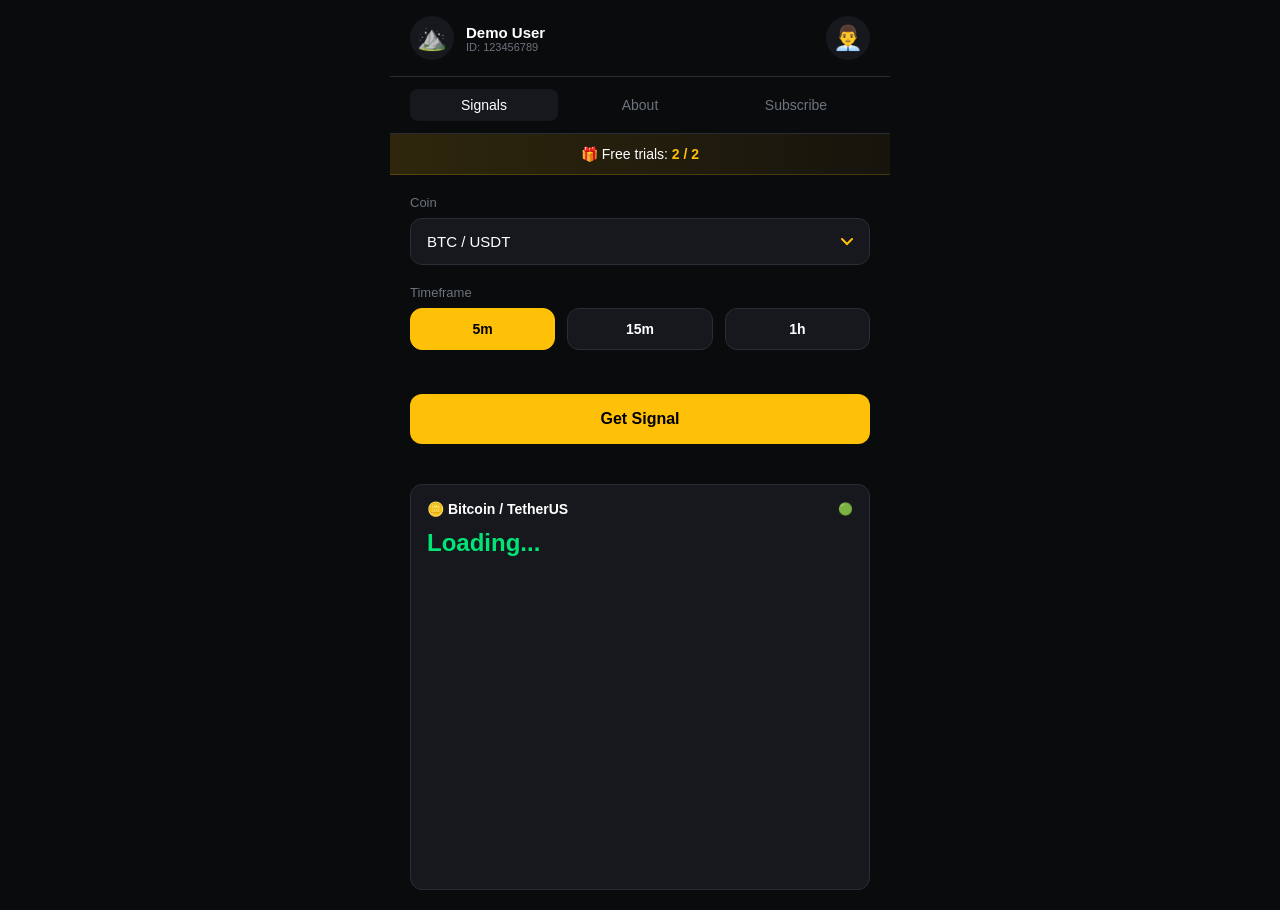
==== webapp/index.html @ fa395d80 "Initial commit" ====
<!DOCTYPE html>
<html lang="en">
<head>
    <meta charset="UTF-8">
    <meta name="viewport" content="width=device-width, initial-scale=1.0, viewport-fit=cover, user-scalable=no">
    <title>Alpina Signal</title>
    <link rel="stylesheet" href="style.css">
    <script src="https://telegram.org/js/telegram-web-app.js"></script>
    <!-- TradingView Widget -->
    <script type="text/javascript" src="https://s3.tradingview.com/tv.js"></script>
</head>
<body>
    <div class="app">
        <!-- Header -->
        <header class="header">
            <div class="user-info">
                <div class="avatar">⛰️</div>
                <div class="user-details">
                    <div class="username" id="username">Loading...</div>
                    <div class="user-id">ID: <span id="userId">...</span></div>
                </div>
            </div>
            <button class="support-btn" id="supportBtn" onclick="openSupport()">
                👨‍💼
            </button>
        </header>

        <!-- Navigation -->
        <nav class="nav">
            <button class="nav-btn active" onclick="showSignalsTab()">Signals</button>
            <button class="nav-btn" onclick="showAboutTab()">About</button>
            <button class="nav-btn" onclick="showSubscriptionModal()">Subscribe</button>
        </nav>

        <!-- Free Attempts Banner -->
        <div class="attempts-banner">
            <span>🎁 Free trials: <strong id="attemptsCount">2 / 2</strong></span>
        </div>

        <!-- Main Content -->
        <div class="content" id="signalsContent">
            <!-- Coin Selection -->
            <div class="form-group">
                <label>Coin</label>
                <select class="select-input" id="coinSelect">
                    <option value="BTCUSDT">BTC / USDT</option>
                    <option value="ETHUSDT">ETH / USDT</option>
                    <option value="SOLUSDT">SOL / USDT</option>
                    <option value="BNBUSDT">BNB / USDT</option>
                    <option value="XRPUSDT">XRP / USDT</option>
                    <option value="ADAUSDT">ADA / USDT</option>
                    <option value="AVAXUSDT">AVAX / USDT</option>
                    <option value="LINKUSDT">LINK / USDT</option>
                    <option value="DOTUSDT">DOT / USDT</option>
                    <option value="MATICUSDT">MATIC / USDT</option>
                    <option value="LTCUSDT">LTC / USDT</option>
                    <option value="OPUSDT">OP / USDT</option>
                    <option value="ARBUSDT">ARB / USDT</option>
                    <option value="DOGEUSDT">DOGE / USDT</option>
                    <option value="TRXUSDT">TRX / USDT</option>
                </select>
            </div>

            <!-- Timeframe -->
            <div class="form-group">
                <label>Timeframe</label>
                <div class="btn-group">
                    <button class="time-btn active" data-time="5">5m</button>
                    <button class="time-btn" data-time="15">15m</button>
                    <button class="time-btn" data-time="60">1h</button>
                </div>
            </div>

            <!-- Get Signal Button -->
            <button class="signal-btn" id="signalBtn">Get Signal</button>

            <!-- Result Box -->
            <div class="result-box" id="resultBox" style="display: none;">
                <div class="result-icon" id="resultIcon">⚠️</div>
                <div class="result-text" id="resultText">Server error.</div>
                <div class="result-subtext">Please try again in a few seconds.</div>
            </div>

            <!-- Chart -->
            <div class="chart-box">
                <div class="chart-header">
                    <span class="chart-title" id="chartTitle">🪙 Bitcoin / TetherUS</span>
                    <span class="chart-status">🟢</span>
                </div>
                <div class="chart-price" id="chartPrice">Loading...</div>
                <!-- TradingView Widget Container -->
                <div id="tradingview_chart"></div>
            </div>
        </div>

        <!-- Subscription Modal -->
        <div class="modal" id="subscriptionModal">
            <div class="modal-backdrop" onclick="closeModal()"></div>
            <div class="modal-box">
                <button class="modal-close" onclick="closeModal()">✕</button>

                <!-- Step 1: Choose Plan -->
                <div id="planStep">
                    <h2>🔒 Subscribe to Continue</h2>
                    <p class="modal-desc">You've used all <strong>2 free attempts</strong>!</p>
                    <p class="modal-desc">Choose your plan:</p>

                    <div class="plans">
                        <div class="plan">
                            <div class="plan-name">Basic</div>
                            <div class="plan-price">$14.99<span>/month</span></div>
                            <div class="plan-features">
                                ✓ 3 coins<br>
                                ✓ Unlimited signals<br>
                                ✓ All timeframes
                            </div>
                            <button class="plan-btn" onclick="selectPlan('basic', 14.99)">Subscribe</button>
                        </div>

                        <div class="plan featured">
                            <div class="plan-badge">🔥 Popular</div>
                            <div class="plan-name">Pro</div>
                            <div class="plan-price">$24.99<span>/month</span></div>
                            <div class="plan-features">
                                ✓ 7 coins<br>
                                ✓ Unlimited signals<br>
                                ✓ Priority support
                            </div>
                            <button class="plan-btn" onclick="selectPlan('pro', 24.99)">Subscribe</button>
                        </div>

                        <div class="plan">
                            <div class="plan-name">Premium</div>
                            <div class="plan-price">$49.99<span>/month</span></div>
                            <div class="plan-features">
                                ✓ All 15 coins<br>
                                ✓ Unlimited signals<br>
                                ✓ VIP support
                            </div>
                            <button class="plan-btn" onclick="selectPlan('premium', 49.99)">Subscribe</button>
                        </div>
                    </div>
                </div>

                <!-- Step 2: Payment Info (Hidden initially) -->
                <div id="paymentStep" style="display: none;">
                    <h2>💳 Payment</h2>
                    <p class="modal-desc">
                        Send <strong id="paymentAmount">$0.00</strong> USDT (TRC20) to:
                    </p>

                    <!-- QR Code -->
                    <div style="text-align: center; margin: 20px 0;">
                        <img id="qrCode"
                             src=""
                             alt="QR Code"
                             style="width: 200px; height: 200px; border-radius: 12px; background: white; padding: 10px;">
                    </div>

                    <!-- Wallet Address -->
                    <div class="chart-box" style="margin-bottom: 20px;">
                        <div style="padding: 16px;">
                            <div style="font-size: 12px; color: var(--text-muted); margin-bottom: 8px;">
                                USDT TRC20 Address:
                            </div>
                            <div id="walletAddress"
                                 style="font-family: monospace; font-size: 13px; word-break: break-all; color: var(--yellow); margin-bottom: 12px;">
                                TECGFKQd1SuJdVihGnegeVGfEXKnpCWieY
                            </div>
                            <button class="plan-btn" onclick="copyAddress()" style="padding: 10px;">
                                📋 Copy Address
                            </button>
                        </div>
                    </div>

                    <!-- Payment Instructions -->
                    <div class="result-box" style="margin-bottom: 16px;">
                        <div class="result-subtext" style="text-align: left; line-height: 1.8;">
                            ⚠️ Important:<br>
                            • Send only USDT (TRC20)<br>
                            • Network: TRON (TRC20)<br>
                            • After payment, click "I Paid"<br>
                            • Activation within 1-5 minutes
                        </div>
                    </div>

                    <!-- Already Paid Button -->
                    <button class="signal-btn" onclick="checkPayment()" style="margin: 0;">
                        ✅ I Already Paid
                    </button>

                    <button class="nav-btn" onclick="backToPlans()" style="margin-top: 12px; width: 100%;">
                        ← Back to Plans
                    </button>
                </div>
            </div>
        </div>

        <!-- About Content (Hidden by default) -->
        <div class="content" id="aboutContent" style="display: none;">
            <div class="result-box">
                <div class="result-icon">📊</div>
                <div class="result-text">Alpina Signal</div>
                <div class="result-subtext" style="margin-bottom: 20px;">AI-powered cryptocurrency trading signals</div>
            </div>

            <div class="chart-box">
                <div style="padding: 20px; text-align: center;">
                    <h3 style="margin-bottom: 16px; color: var(--yellow);">Features</h3>
                    <div style="text-align: left; line-height: 2;">
                        ✅ Real-time AI analysis<br>
                        ✅ Neural network predictions<br>
                        ✅ Multiple timeframes (5m, 15m, 1h)<br>
                        ✅ 15 cryptocurrency pairs<br>
                        ✅ High accuracy signals<br>
                        ✅ Risk management<br>
                    </div>
                    <div style="margin-top: 24px; padding-top: 20px; border-top: 1px solid var(--border);">
                        <p style="color: var(--text-muted); font-size: 14px;">
                            Powered by advanced Transformer and LSTM neural networks trained on 3 years of historical data.
                        </p>
                    </div>
                </div>
            </div>
        </div>

        <!-- Loading Overlay -->
        <div class="loading-overlay" id="loadingOverlay">
            <div class="spinner"></div>
            <p>Loading signal...</p>
        </div>
    </div>

    <script src="app.js"></script>
</body>
</html>
---- webapp/style.css ----
/* Alpina Signal - Professional Design */

* {
    margin: 0;
    padding: 0;
    box-sizing: border-box;
}

:root {
    --bg: #0a0b0d;
    --card-bg: #16181d;
    --yellow: #ffc107;
    --yellow-hover: #ffb300;
    --text: #ffffff;
    --text-muted: #6c757d;
    --border: #2a2d35;
    --success: #00e676;
    --error: #ff5252;
}

body {
    font-family: -apple-system, BlinkMacSystemFont, 'Segoe UI', Roboto, sans-serif;
    background: var(--bg);
    color: var(--text);
    margin: 0;
    padding: 0;
    overflow-x: hidden;
}

.app {
    max-width: 500px;
    margin: 0 auto;
    min-height: 100vh;
    background: var(--bg);
}

/* Header */
.header {
    display: flex;
    justify-content: space-between;
    align-items: center;
    padding: 16px 20px;
    border-bottom: 1px solid var(--border);
}

.user-info {
    display: flex;
    align-items: center;
    gap: 12px;
}

.avatar {
    width: 44px;
    height: 44px;
    background: var(--card-bg);
    border-radius: 50%;
    display: flex;
    align-items: center;
    justify-content: center;
    font-size: 24px;
}

.user-details {
    display: flex;
    flex-direction: column;
}

.username {
    font-size: 15px;
    font-weight: 600;
    color: var(--text);
}

.user-id {
    font-size: 11px;
    color: var(--text-muted);
}

.support-btn {
    width: 44px;
    height: 44px;
    background: var(--card-bg);
    border: none;
    border-radius: 50%;
    font-size: 24px;
    cursor: pointer;
    transition: all 0.2s;
}

.support-btn:active {
    transform: scale(0.95);
}

/* Navigation */
.nav {
    display: flex;
    justify-content: space-around;
    padding: 12px 20px;
    border-bottom: 1px solid var(--border);
    gap: 8px;
}

.nav-btn {
    background: none;
    border: none;
    color: var(--text-muted);
    font-size: 14px;
    font-weight: 500;
    padding: 8px 16px;
    cursor: pointer;
    border-radius: 8px;
    transition: all 0.2s;
    flex: 1;
}

.nav-btn.active {
    color: var(--text);
    background: var(--card-bg);
}

/* Attempts Banner */
.attempts-banner {
    padding: 12px 20px;
    background: linear-gradient(90deg, rgba(255,193,7,0.15) 0%, rgba(255,193,7,0.05) 100%);
    border-bottom: 1px solid rgba(255,193,7,0.2);
    text-align: center;
    font-size: 14px;
}

.attempts-banner strong {
    color: var(--yellow);
    font-weight: 700;
}

/* Content */
.content {
    padding: 20px;
}

/* Form Group */
.form-group {
    margin-bottom: 20px;
}

.form-group label {
    display: block;
    font-size: 13px;
    color: var(--text-muted);
    margin-bottom: 8px;
    font-weight: 500;
}

.select-input {
    width: 100%;
    padding: 14px 16px;
    background: var(--card-bg);
    border: 1px solid var(--border);
    border-radius: 12px;
    color: var(--text);
    font-size: 15px;
    font-weight: 500;
    cursor: pointer;
    appearance: none;
    background-image: url("data:image/svg+xml,%3Csvg width='12' height='8' viewBox='0 0 12 8' fill='none' xmlns='http://www.w3.org/2000/svg'%3E%3Cpath d='M1 1L6 6L11 1' stroke='%23ffc107' stroke-width='2' stroke-linecap='round'/%3E%3C/svg%3E");
    background-repeat: no-repeat;
    background-position: right 16px center;
    transition: border-color 0.2s;
}

.select-input:focus {
    outline: none;
    border-color: var(--yellow);
}

/* Button Group */
.btn-group {
    display: flex;
    gap: 12px;
}

.time-btn {
    flex: 1;
    padding: 12px;
    background: var(--card-bg);
    border: 1px solid var(--border);
    border-radius: 12px;
    color: var(--text);
    font-size: 14px;
    font-weight: 600;
    cursor: pointer;
    transition: all 0.2s;
}

.time-btn.active {
    background: var(--yellow);
    color: #000;
    border-color: var(--yellow);
}

.time-btn:hover:not(.active) {
    border-color: var(--yellow);
}

/* Signal Button */
.signal-btn {
    width: 100%;
    padding: 16px;
    background: var(--yellow);
    border: none;
    border-radius: 12px;
    color: #000;
    font-size: 16px;
    font-weight: 700;
    cursor: pointer;
    margin: 24px 0 20px;
    transition: all 0.2s;
}

.signal-btn:hover {
    background: var(--yellow-hover);
    transform: translateY(-2px);
    box-shadow: 0 8px 16px rgba(255, 193, 7, 0.3);
}

.signal-btn:active {
    transform: translateY(0);
}

/* Result Box */
.result-box {
    background: var(--card-bg);
    border: 1px solid var(--border);
    border-radius: 12px;
    padding: 20px;
    text-align: center;
    margin-bottom: 20px;
}

.result-icon {
    font-size: 32px;
    margin-bottom: 12px;
}

.result-text {
    font-size: 16px;
    font-weight: 600;
    margin-bottom: 8px;
}

.result-subtext {
    font-size: 13px;
    color: var(--text-muted);
}

.result-box.success .result-text {
    color: var(--success);
}

.result-box.error .result-text {
    color: var(--error);
}

/* Chart Box */
.chart-box {
    background: var(--card-bg);
    border: 1px solid var(--border);
    border-radius: 12px;
    padding: 16px;
    margin-top: 20px;
}

.chart-header {
    display: flex;
    justify-content: space-between;
    align-items: center;
    margin-bottom: 12px;
}

.chart-title {
    font-size: 14px;
    font-weight: 600;
}

.chart-status {
    font-size: 12px;
}

.chart-price {
    font-size: 24px;
    font-weight: 700;
    color: var(--success);
    margin-bottom: 16px;
}

#tradingview_chart {
    width: 100%;
    height: 300px;
    border-radius: 8px;
    overflow: hidden;
}

/* Modal */
.modal {
    position: fixed;
    top: 0;
    left: 0;
    width: 100%;
    height: 100%;
    display: none;
    align-items: center;
    justify-content: center;
    z-index: 1000;
}

.modal.show {
    display: flex;
}

.modal-backdrop {
    position: absolute;
    top: 0;
    left: 0;
    width: 100%;
    height: 100%;
    background: rgba(0, 0, 0, 0.85);
}

.modal-box {
    position: relative;
    background: var(--card-bg);
    border-radius: 20px;
    width: 90%;
    max-width: 420px;
    max-height: 85vh;
    overflow-y: auto;
    padding: 24px;
    z-index: 1001;
    animation: slideUp 0.3s ease;
}

@keyframes slideUp {
    from {
        transform: translateY(50px);
        opacity: 0;
    }
    to {
        transform: translateY(0);
        opacity: 1;
    }
}

.modal-close {
    position: absolute;
    top: 20px;
    right: 20px;
    width: 32px;
    height: 32px;
    background: none;
    border: none;
    color: var(--text-muted);
    font-size: 24px;
    cursor: pointer;
    display: flex;
    align-items: center;
    justify-content: center;
    padding: 0;
}

.modal-box h2 {
    font-size: 22px;
    text-align: center;
    margin-bottom: 12px;
}

.modal-desc {
    text-align: center;
    color: var(--text-muted);
    font-size: 14px;
    margin-bottom: 8px;
}

.plans {
    display: flex;
    flex-direction: column;
    gap: 16px;
    margin-top: 24px;
}

.plan {
    background: var(--bg);
    border: 2px solid var(--border);
    border-radius: 16px;
    padding: 20px;
    position: relative;
    transition: all 0.2s;
}

.plan.featured {
    border-color: var(--yellow);
    background: linear-gradient(135deg, rgba(255,193,7,0.1) 0%, rgba(255,193,7,0.05) 100%);
}

.plan-badge {
    position: absolute;
    top: -12px;
    right: 20px;
    background: var(--yellow);
    color: #000;
    padding: 4px 12px;
    border-radius: 12px;
    font-size: 11px;
    font-weight: 700;
}

.plan-name {
    font-size: 18px;
    font-weight: 700;
    margin-bottom: 8px;
}

.plan-price {
    font-size: 28px;
    font-weight: 700;
    color: var(--yellow);
    margin-bottom: 16px;
}

.plan-price span {
    font-size: 14px;
    color: var(--text-muted);
    font-weight: 400;
}

.plan-features {
    font-size: 13px;
    color: var(--text-muted);
    line-height: 2;
    margin-bottom: 16px;
}

.plan-btn {
    width: 100%;
    padding: 14px;
    background: var(--yellow);
    border: none;
    border-radius: 12px;
    color: #000;
    font-size: 15px;
    font-weight: 700;
    cursor: pointer;
    transition: all 0.2s;
}

.plan-btn:hover {
    background: var(--yellow-hover);
}

/* Loading Overlay */
.loading-overlay {
    position: fixed;
    top: 0;
    left: 0;
    width: 100%;
    height: 100%;
    background: rgba(0, 0, 0, 0.8);
    display: none;
    align-items: center;
    justify-content: center;
    flex-direction: column;
    z-index: 999;
}

.loading-overlay.show {
    display: flex;
}

.spinner {
    width: 48px;
    height: 48px;
    border: 4px solid var(--border);
    border-top-color: var(--yellow);
    border-radius: 50%;
    animation: spin 1s linear infinite;
}

@keyframes spin {
    to { transform: rotate(360deg); }
}

.loading-overlay p {
    margin-top: 16px;
    color: var(--text-muted);
    font-size: 14px;
}

/* Responsive */
@media (max-width: 480px) {
    .content {
        padding: 16px;
    }

    #tradingview_chart {
        height: 250px;
    }
}
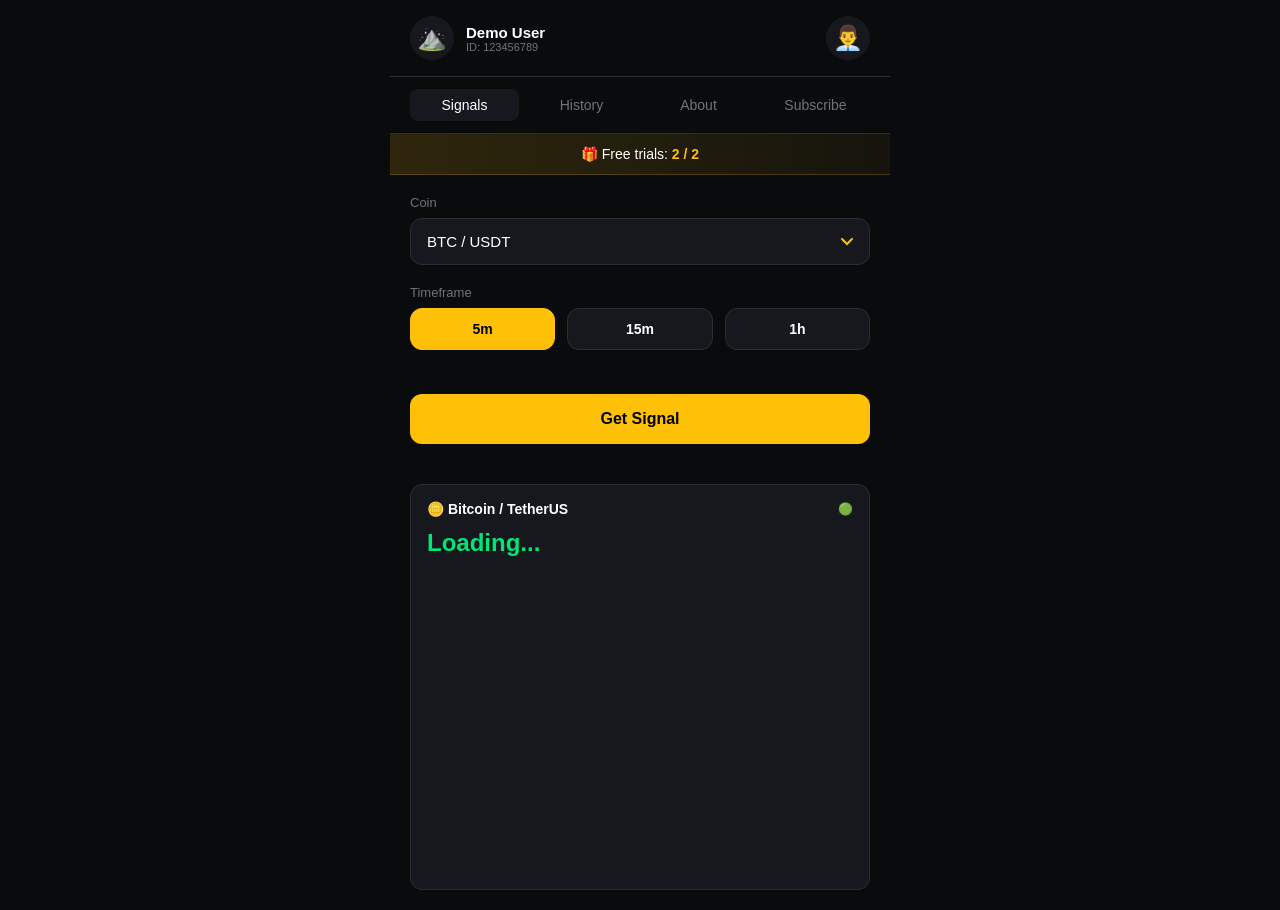
==== commit a7aacd59: "Major Neural Network Enhancement & Bug Fixes Enhanced Neural Network (6x more powerful): - Increased" ====
--- a/webapp/index.html
+++ b/webapp/index.html
@@ -28,6 +28,7 @@
         <!-- Navigation -->
         <nav class="nav">
             <button class="nav-btn active" onclick="showSignalsTab()">Signals</button>
+            <button class="nav-btn" onclick="showHistoryTab()">History</button>
             <button class="nav-btn" onclick="showAboutTab()">About</button>
             <button class="nav-btn" onclick="showSubscriptionModal()">Subscribe</button>
         </nav>
@@ -78,7 +79,24 @@
             <div class="result-box" id="resultBox" style="display: none;">
                 <div class="result-icon" id="resultIcon">⚠️</div>
                 <div class="result-text" id="resultText">Server error.</div>
-                <div class="result-subtext">Please try again in a few seconds.</div>
+                <div class="result-subtext" id="resultSubtext">Please try again in a few seconds.</div>
+
+                <!-- Stop Loss & Take Profit -->
+                <div id="slTpBox" style="display: none; margin-top: 16px; padding-top: 16px; border-top: 1px solid var(--border);">
+                    <div style="display: flex; justify-content: space-between; margin-bottom: 8px;">
+                        <div style="flex: 1; text-align: left;">
+                            <div style="font-size: 11px; color: var(--text-muted); margin-bottom: 4px;">🛑 Stop Loss</div>
+                            <div id="stopLoss" style="font-size: 14px; font-weight: 600; color: var(--error);">$0.00</div>
+                        </div>
+                        <div style="flex: 1; text-align: right;">
+                            <div style="font-size: 11px; color: var(--text-muted); margin-bottom: 4px;">🎯 Take Profit</div>
+                            <div id="takeProfit" style="font-size: 14px; font-weight: 600; color: var(--success);">$0.00</div>
+                        </div>
+                    </div>
+                    <div style="font-size: 11px; color: var(--text-muted); margin-top: 8px;">
+                        Entry: <span id="entryPrice" style="color: var(--yellow);">$0.00</span>
+                    </div>
+                </div>
             </div>
 
             <!-- Chart -->
@@ -196,28 +214,72 @@
             </div>
         </div>
 
+        <!-- History Content (Hidden by default) -->
+        <div class="content" id="historyContent" style="display: none;">
+            <div class="chart-box" style="margin-bottom: 16px;">
+                <div class="chart-header">
+                    <span class="chart-title">📜 Signal History</span>
+                    <span class="chart-status" id="historyCount">0 signals</span>
+                </div>
+            </div>
+
+            <!-- History List -->
+            <div id="historyList" style="display: flex; flex-direction: column; gap: 12px;">
+                <!-- History items will be added here dynamically -->
+            </div>
+
+            <!-- Empty State -->
+            <div id="emptyHistory" class="result-box" style="text-align: center;">
+                <div class="result-icon">📭</div>
+                <div class="result-text">No signals yet</div>
+                <div class="result-subtext">Your signal history will appear here</div>
+            </div>
+        </div>
+
         <!-- About Content (Hidden by default) -->
         <div class="content" id="aboutContent" style="display: none;">
             <div class="result-box">
-                <div class="result-icon">📊</div>
+                <div class="result-icon">🚀</div>
                 <div class="result-text">Alpina Signal</div>
-                <div class="result-subtext" style="margin-bottom: 20px;">AI-powered cryptocurrency trading signals</div>
+                <div class="result-subtext" style="margin-bottom: 20px;">Analytical platform & Telegram Mini App for crypto traders</div>
             </div>
 
             <div class="chart-box">
-                <div style="padding: 20px; text-align: center;">
-                    <h3 style="margin-bottom: 16px; color: var(--yellow);">Features</h3>
+                <div style="padding: 20px;">
+                    <h3 style="margin-bottom: 16px; color: var(--yellow); text-align: center;">What We Provide</h3>
+                    <div style="text-align: left; line-height: 2; margin-bottom: 20px;">
+                        We provide <strong style="color: var(--yellow);">LONG / SHORT trading signals</strong> based on:<br><br>
+                        📈 Technical market analysis<br>
+                        📊 EMA & RSI indicators<br>
+                        🧠 Advanced neural networks<br>
+                        🌐 Market structure and volatility
+                    </div>
+
+                    <h3 style="margin-bottom: 16px; color: var(--yellow); text-align: center; margin-top: 24px; padding-top: 24px; border-top: 1px solid var(--border);">For Traders Who Value</h3>
+                    <div style="text-align: left; line-height: 2; margin-bottom: 20px;">
+                        ⚡ Speed and simplicity<br>
+                        🎯 Clear Entry, Stop-Loss & Take-Profit levels<br>
+                        📲 Seamless usage directly inside Telegram
+                    </div>
+
+                    <h3 style="margin-bottom: 16px; color: var(--yellow); text-align: center; margin-top: 24px; padding-top: 24px; border-top: 1px solid var(--border);">What You Get</h3>
                     <div style="text-align: left; line-height: 2;">
-                        ✅ Real-time AI analysis<br>
-                        ✅ Neural network predictions<br>
-                        ✅ Multiple timeframes (5m, 15m, 1h)<br>
-                        ✅ 15 cryptocurrency pairs<br>
-                        ✅ High accuracy signals<br>
-                        ✅ Risk management<br>
-                    </div>
-                    <div style="margin-top: 24px; padding-top: 20px; border-top: 1px solid var(--border);">
-                        <p style="color: var(--text-muted); font-size: 14px;">
-                            Powered by advanced Transformer and LSTM neural networks trained on 3 years of historical data.
+                        💹 Signals for popular crypto pairs (BTC, ETH, SOL, etc.)<br>
+                        ⏱ Multiple timeframes (5m, 15m, 1h)<br>
+                        🆓 Limited free access for new users<br>
+                        🔐 Full access via subscription
+                    </div>
+
+                    <div style="margin-top: 24px; padding-top: 20px; border-top: 1px solid var(--border); text-align: center;">
+                        <p style="color: var(--text-muted); font-size: 13px; line-height: 1.6;">
+                            Powered by state-of-the-art <strong>Transformer and LSTM neural networks</strong> with:<br>
+                            🧠 <strong>10 deep layers</strong> and <strong>768 hidden dimensions</strong><br>
+                            🎯 <strong>24 attention heads</strong> for multi-scale pattern recognition<br>
+                            ⚡ <strong>Attention pooling</strong> for intelligent temporal feature extraction<br>
+                            🔄 <strong>Residual connections</strong> for better gradient flow<br>
+                            📊 Trained on <strong>3 years</strong> of historical market data<br>
+                            🎓 <strong>Label smoothing</strong> for superior generalization<br><br>
+                            <strong style="color: var(--yellow);">70%+ confidence threshold</strong> ensures only high-quality signals
                         </p>
                     </div>
                 </div>
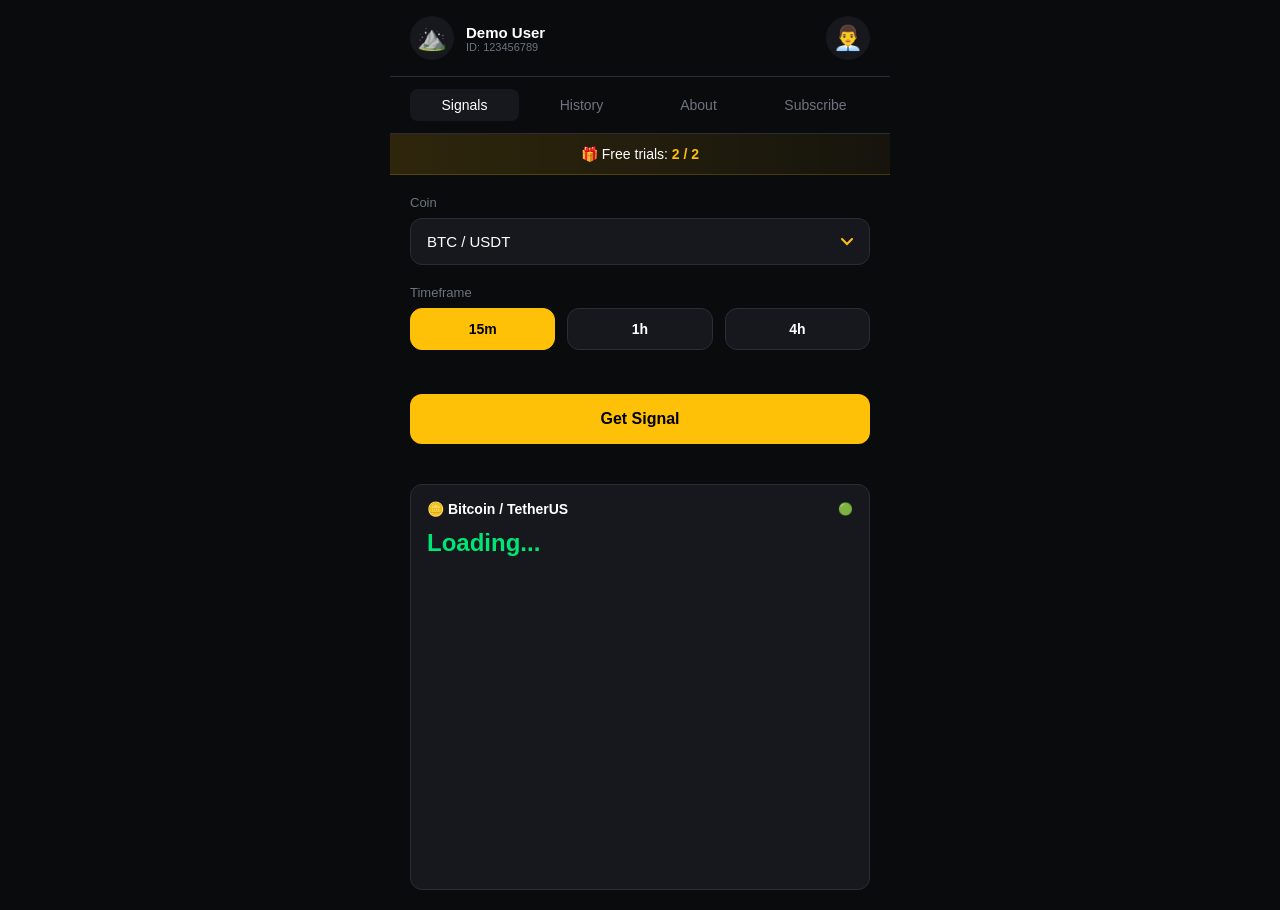
==== commit 39954540: "Remove duplicate project structure: move crypto_ai_bot/ contents to root Railway reads railway.toml " ====
--- a/webapp/index.html
+++ b/webapp/index.html
@@ -4,7 +4,7 @@
     <meta charset="UTF-8">
     <meta name="viewport" content="width=device-width, initial-scale=1.0, viewport-fit=cover, user-scalable=no">
     <title>Alpina Signal</title>
-    <link rel="stylesheet" href="style.css">
+    <link rel="stylesheet" href="/webapp/style.css">
     <script src="https://telegram.org/js/telegram-web-app.js"></script>
     <!-- TradingView Widget -->
     <script type="text/javascript" src="https://s3.tradingview.com/tv.js"></script>
@@ -31,6 +31,7 @@
             <button class="nav-btn" onclick="showHistoryTab()">History</button>
             <button class="nav-btn" onclick="showAboutTab()">About</button>
             <button class="nav-btn" onclick="showSubscriptionModal()">Subscribe</button>
+            <button class="nav-btn" id="adminBtn" style="display: none;" onclick="showAdminTab()">👑 Admin</button>
         </nav>
 
         <!-- Free Attempts Banner -->
@@ -66,9 +67,9 @@
             <div class="form-group">
                 <label>Timeframe</label>
                 <div class="btn-group">
-                    <button class="time-btn active" data-time="5">5m</button>
-                    <button class="time-btn" data-time="15">15m</button>
+                    <button class="time-btn active" data-time="15">15m</button>
                     <button class="time-btn" data-time="60">1h</button>
+                    <button class="time-btn" data-time="240">4h</button>
                 </div>
             </div>
 
@@ -142,7 +143,8 @@
                             <div class="plan-features">
                                 ✓ 7 coins<br>
                                 ✓ Unlimited signals<br>
-                                ✓ Priority support
+                                ✓ Priority support<br>
+                                <strong style="color: #ffd700;">🔔 Telegram alerts (>70%)</strong>
                             </div>
                             <button class="plan-btn" onclick="selectPlan('pro', 24.99)">Subscribe</button>
                         </div>
@@ -153,7 +155,8 @@
                             <div class="plan-features">
                                 ✓ All 15 coins<br>
                                 ✓ Unlimited signals<br>
-                                ✓ VIP support
+                                ✓ VIP support<br>
+                                <strong style="color: #ffd700;">🔔 Telegram alerts (>70%)</strong>
                             </div>
                             <button class="plan-btn" onclick="selectPlan('premium', 49.99)">Subscribe</button>
                         </div>
@@ -265,7 +268,7 @@
                     <h3 style="margin-bottom: 16px; color: var(--yellow); text-align: center; margin-top: 24px; padding-top: 24px; border-top: 1px solid var(--border);">What You Get</h3>
                     <div style="text-align: left; line-height: 2;">
                         💹 Signals for popular crypto pairs (BTC, ETH, SOL, etc.)<br>
-                        ⏱ Multiple timeframes (5m, 15m, 1h)<br>
+                        ⏱ Multiple timeframes (15m, 1h, 4h)<br>
                         🆓 Limited free access for new users<br>
                         🔐 Full access via subscription
                     </div>
@@ -286,6 +289,70 @@
             </div>
         </div>
 
+        <!-- Admin Panel (Hidden by default) -->
+        <div class="content" id="adminContent" style="display: none;">
+            <div class="result-box" style="text-align: center;">
+                <div class="result-icon">👑</div>
+                <div class="result-text">Admin Panel</div>
+                <div class="result-subtext" style="margin-bottom: 20px;">System Statistics & User Management</div>
+            </div>
+
+            <!-- Stats Overview -->
+            <div class="chart-box" style="margin-bottom: 16px;">
+                <div class="chart-header">
+                    <span class="chart-title">📊 Overview</span>
+                    <button class="plan-btn" onclick="loadAdminStats()" style="padding: 6px 12px; font-size: 12px; width: auto;">🔄 Refresh</button>
+                </div>
+                <div style="padding: 16px;">
+                    <div style="display: grid; grid-template-columns: 1fr 1fr; gap: 16px; margin-bottom: 16px;">
+                        <div style="text-align: center;">
+                            <div style="font-size: 24px; font-weight: 700; color: var(--yellow);" id="adminTotalUsers">0</div>
+                            <div style="font-size: 12px; color: var(--text-muted); margin-top: 4px;">Total Users</div>
+                        </div>
+                        <div style="text-align: center;">
+                            <div style="font-size: 24px; font-weight: 700; color: var(--success);" id="adminActiveUsers">0</div>
+                            <div style="font-size: 12px; color: var(--text-muted); margin-top: 4px;">Active (7d)</div>
+                        </div>
+                    </div>
+                    <div style="border-top: 1px solid var(--border); padding-top: 12px;">
+                        <div style="font-size: 12px; color: var(--text-muted); margin-bottom: 8px;">Subscriptions by Tier:</div>
+                        <div style="display: grid; grid-template-columns: repeat(4, 1fr); gap: 8px; text-align: center;">
+                            <div>
+                                <div style="font-size: 16px; font-weight: 600;" id="adminFree">0</div>
+                                <div style="font-size: 10px; color: var(--text-muted);">Free</div>
+                            </div>
+                            <div>
+                                <div style="font-size: 16px; font-weight: 600;" id="adminBasic">0</div>
+                                <div style="font-size: 10px; color: var(--text-muted);">Basic</div>
+                            </div>
+                            <div>
+                                <div style="font-size: 16px; font-weight: 600;" id="adminPro">0</div>
+                                <div style="font-size: 10px; color: var(--text-muted);">Pro</div>
+                            </div>
+                            <div>
+                                <div style="font-size: 16px; font-weight: 600;" id="adminPremium">0</div>
+                                <div style="font-size: 10px; color: var(--text-muted);">Premium</div>
+                            </div>
+                        </div>
+                    </div>
+                </div>
+            </div>
+
+            <!-- Recent Users -->
+            <div class="chart-box">
+                <div class="chart-header">
+                    <span class="chart-title">👥 Recent Users</span>
+                    <span class="chart-status" id="adminRecentCount">0 users</span>
+                </div>
+                <div id="adminRecentList" style="padding: 16px; display: flex; flex-direction: column; gap: 12px;">
+                    <!-- Recent users will be added here -->
+                </div>
+                <div id="adminEmpty" style="text-align: center; padding: 20px; color: var(--text-muted);">
+                    No user data available
+                </div>
+            </div>
+        </div>
+
         <!-- Loading Overlay -->
         <div class="loading-overlay" id="loadingOverlay">
             <div class="spinner"></div>
@@ -293,6 +360,6 @@
         </div>
     </div>
 
-    <script src="app.js"></script>
+    <script src="/webapp/app.js"></script>
 </body>
 </html>
